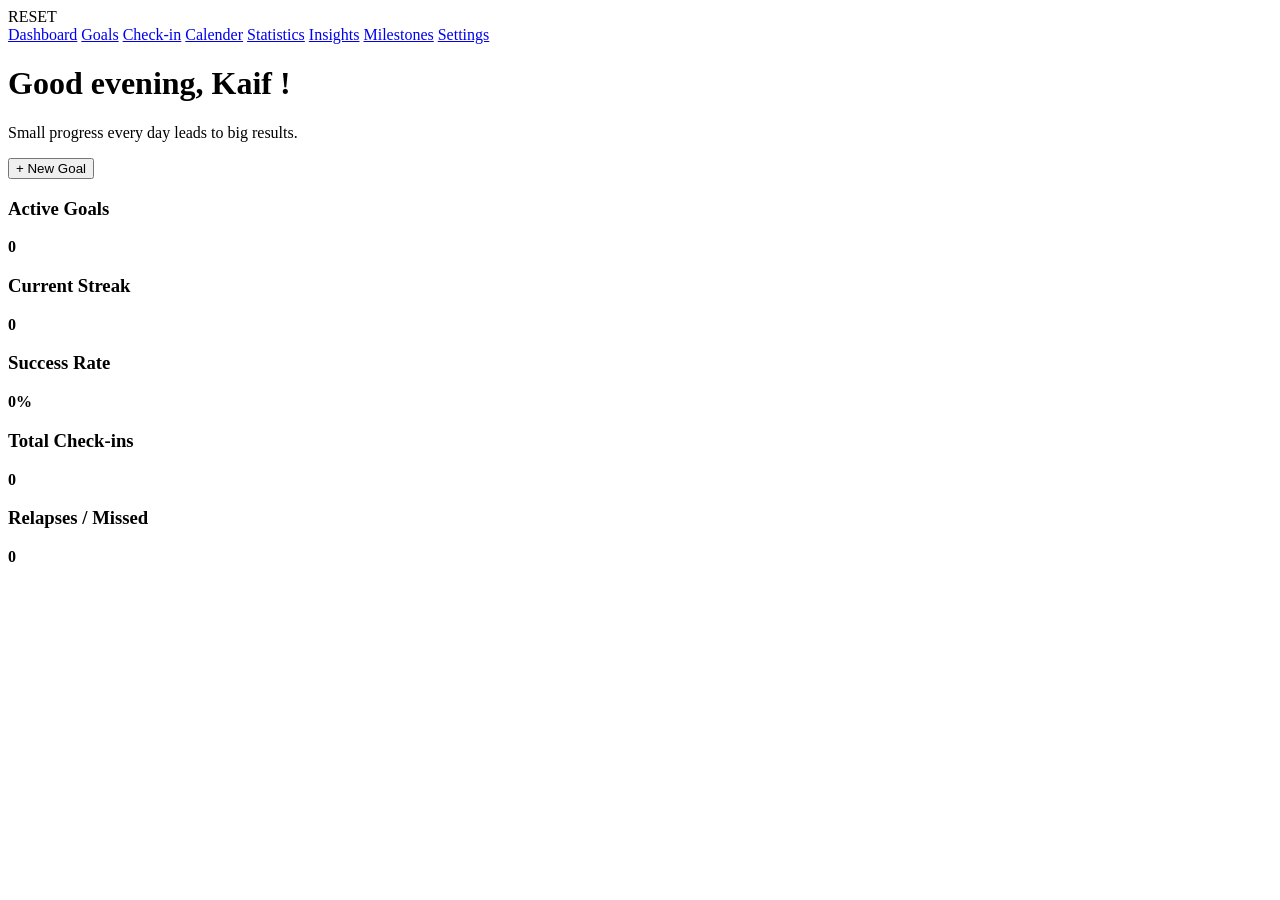
==== RESET html/dashboard.html @ 2f5f8176 "Dashboard page" ====
<!DOCTYPE html>
<html lang="en">
<head>
    <meta charset="UTF-8">
    <meta name="viewport" content="width=device-width, initial-scale=1.0">
    <title>RESET Dashboard</title>
</head>
<body>
    
<div class="app">

<!-- Sidebar -->

<aside class="sidebar">
    <div class="logo">
        RESET
    </div>

    <nav>
        <a href="dashboard.html">Dashboard</a>
        <a href="goals.html">Goals</a>
        <a href="check-in.html">Check-in</a>
        <a href="calender.html">Calender</a>
        <a href="statistics.html">Statistics</a>
        <a href="insights.html">Insights</a>
        <a href="milestones.html">Milestones</a>
        <a href="settings.html">Settings</a>
    </nav>

</aside>

<!-- Main -->

<main class="main">

    <header class="dashboard-header">

        <div>
            <h1>Good evening, Kaif !</h1>
            <p>Small progress every day leads to big results.</p>
        </div>
        
        <button id="newGoalBtn">
            + New Goal
        </button>
    </header>

    <!-- Statistics -->
     
    <section class="stats">

        <div class="stats-card">
            <h3>Active Goals</h3>
            <strong id="activegoals">0</strong>
        </div>

        <div class="stats-card">
            <h3>Current Streak</h3>
            <strong id="currentstreak">0</strong>
        </div>

        <div class="stats-card">
            <h3>Success Rate</h3>
            <strong>0%</strong>
        </div>

        <div class="stats-card">
            <h3>Total Check-ins</h3>
            <strong id="totalcheckins">0</strong>
        </div>

        <div class="stats-card">
            <h3>Relapses / Missed</h3>
            <strong id="relapses-missed">0</strong>
        </div>

    </section>

    
</main>

</div>

</body>
</html>
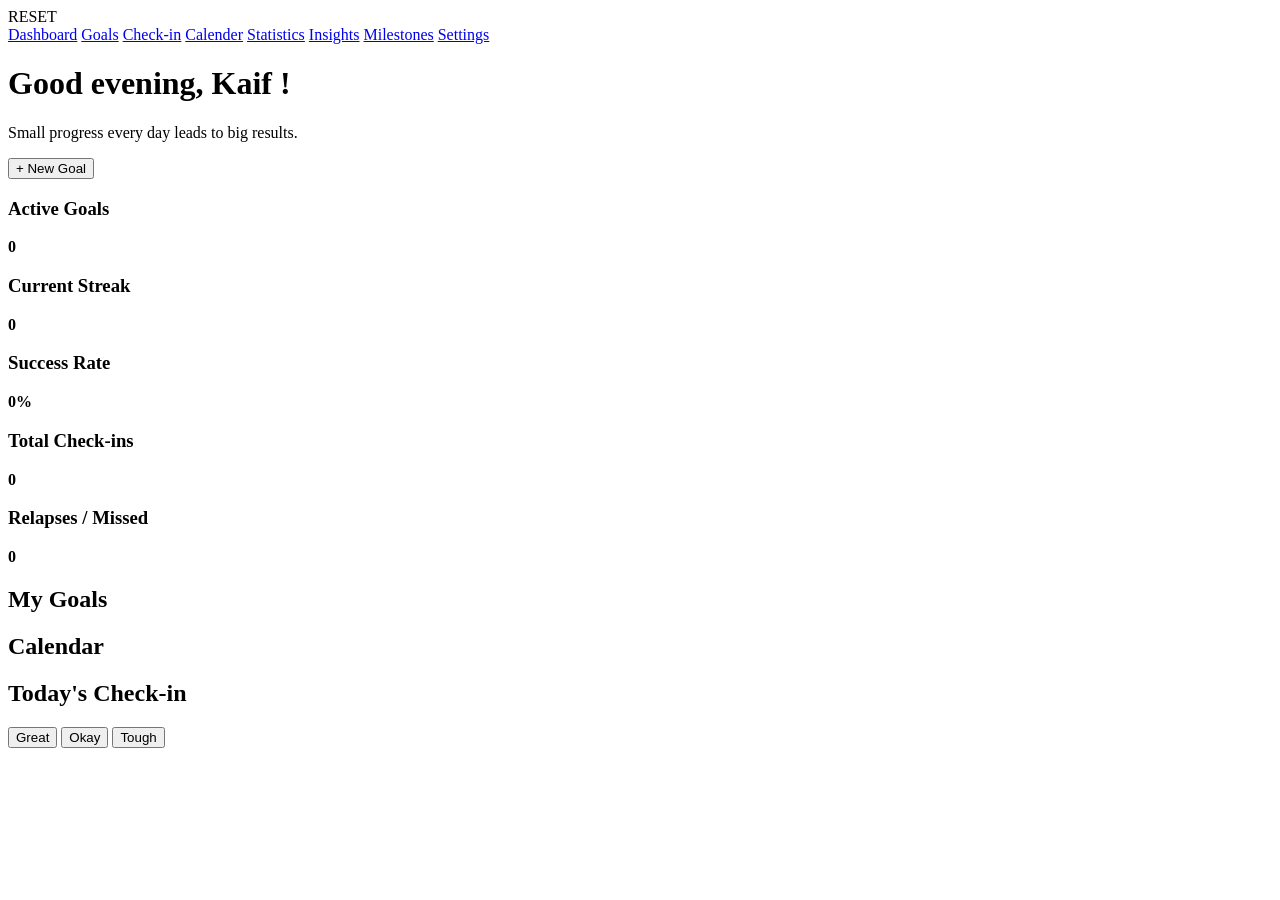
==== commit 281d882e: "dashboard pannel" ====
--- a/RESET html/dashboard.html
+++ b/RESET html/dashboard.html
@@ -76,7 +76,38 @@
 
     </section>
 
-    
+    <!-- Dashboard Goals -->
+
+    <section class="dashboard-grid">
+
+        <div class="pannel goals-panel" 
+        id="goalsContainer">
+            <h2>My Goals</h2>
+        </div>
+
+        <div class="pannel calendar-panel"
+        id="calendar">
+            <h2>Calendar</h2>
+        </div>
+
+        <div class="pannel checkin-panel">
+            <h2>Today's Check-in</h2>
+
+            <button class="checkin great">
+                Great
+            </button>
+
+            <button checkin okay>
+                Okay
+            </button>
+
+            <button checkin tough>
+                Tough
+            </button>
+        </div>
+
+    </section>
+     
 </main>
 
 </div>
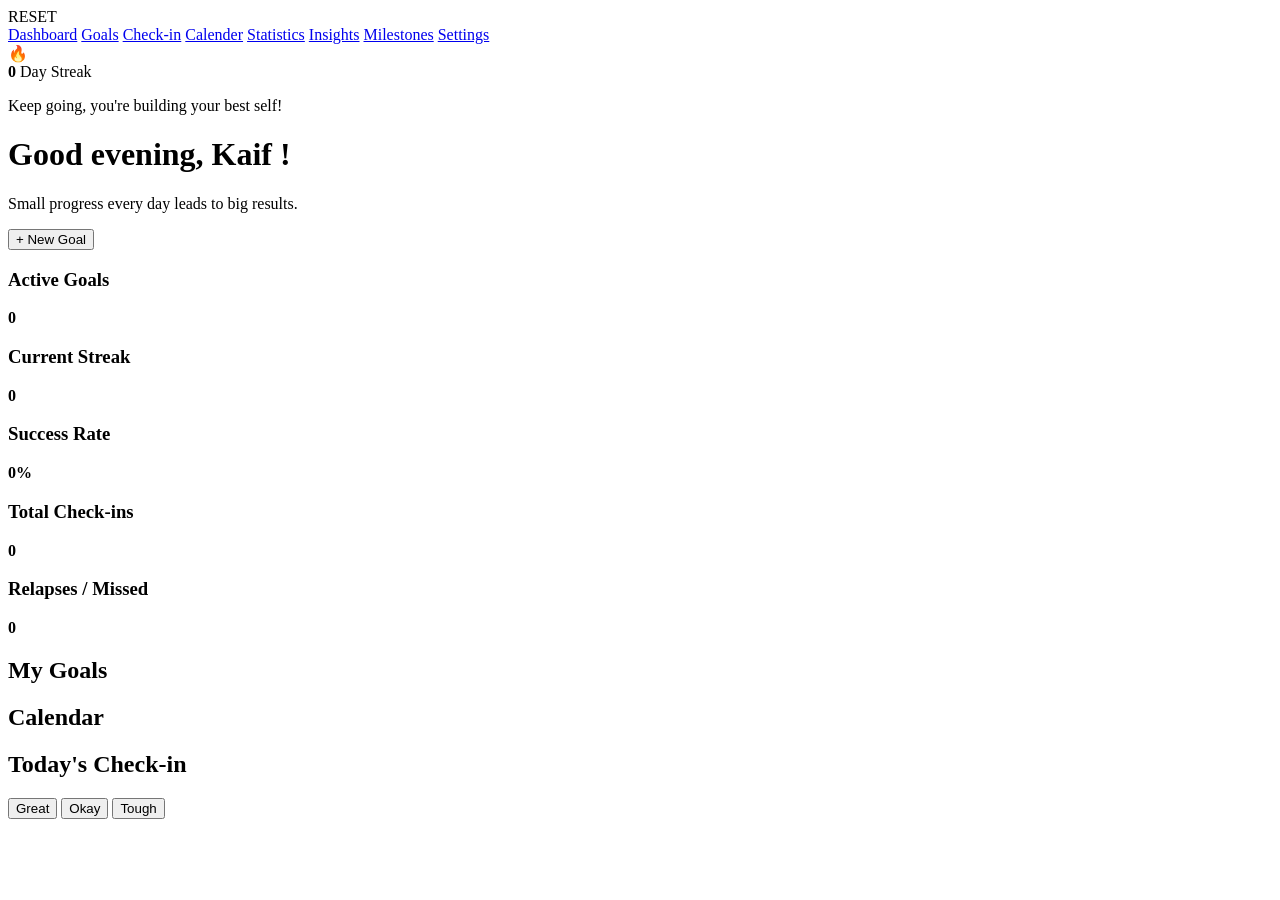
==== commit 9b2dea5f: "add streak card" ====
--- a/RESET html/dashboard.html
+++ b/RESET html/dashboard.html
@@ -27,6 +27,23 @@
         <a href="settings.html">Settings</a>
     </nav>
 
+    <!-- Streak Card -->
+
+    <section class="streak-heading">
+        <div class="streak">
+            <div class="streak-icon">
+                🔥
+            </div>
+            <strong>0</strong>  
+            <span>
+                Day Streak
+            </span>
+            <p>
+                Keep going, you're building
+                your best self!
+            </p>
+        </div>
+    </section>
 </aside>
 
 <!-- Main -->
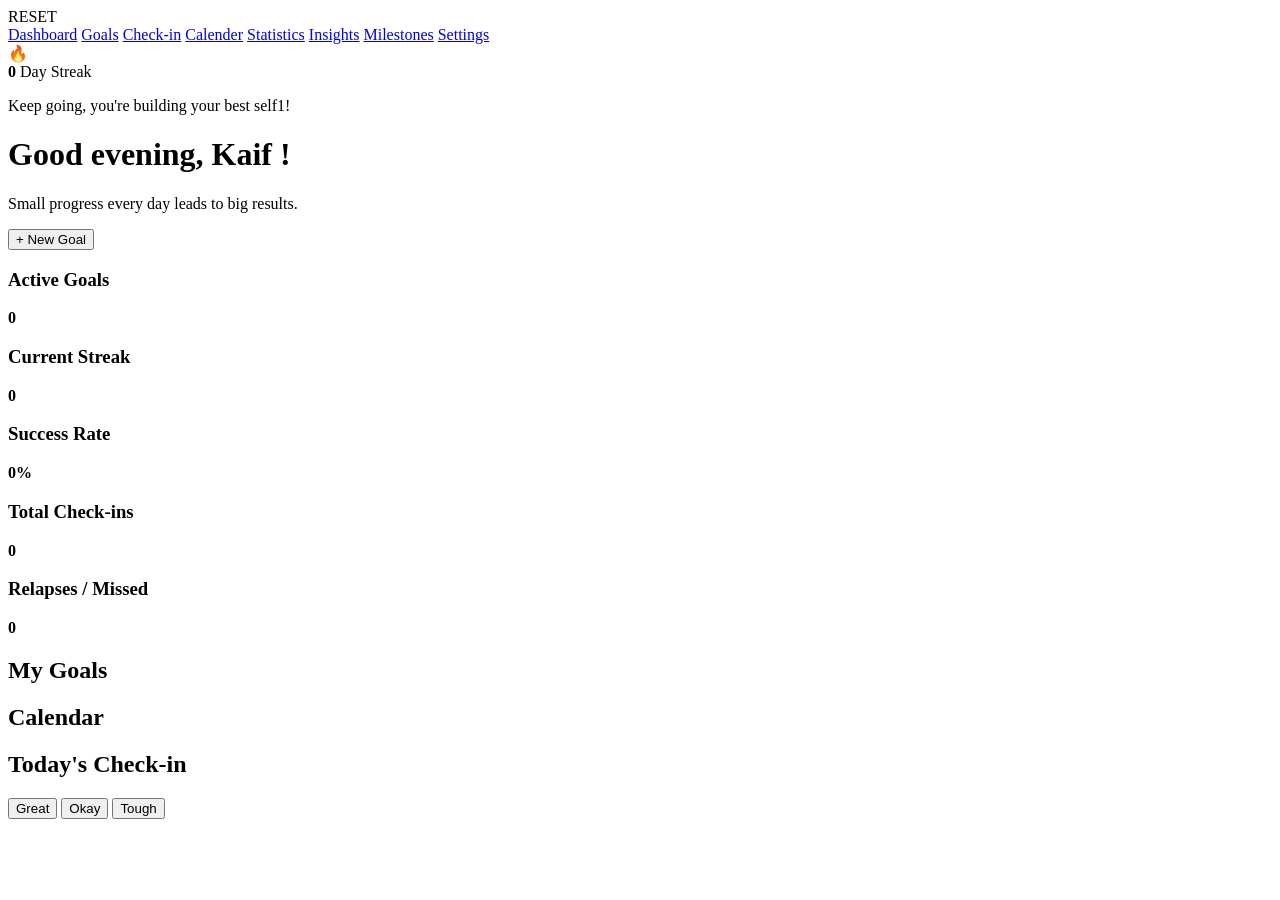
==== commit aa82e80a: "add streak" ====
--- a/RESET html/dashboard.html
+++ b/RESET html/dashboard.html
@@ -40,7 +40,7 @@
             </span>
             <p>
                 Keep going, you're building
-                your best self!
+                your best self1!
             </p>
         </div>
     </section>
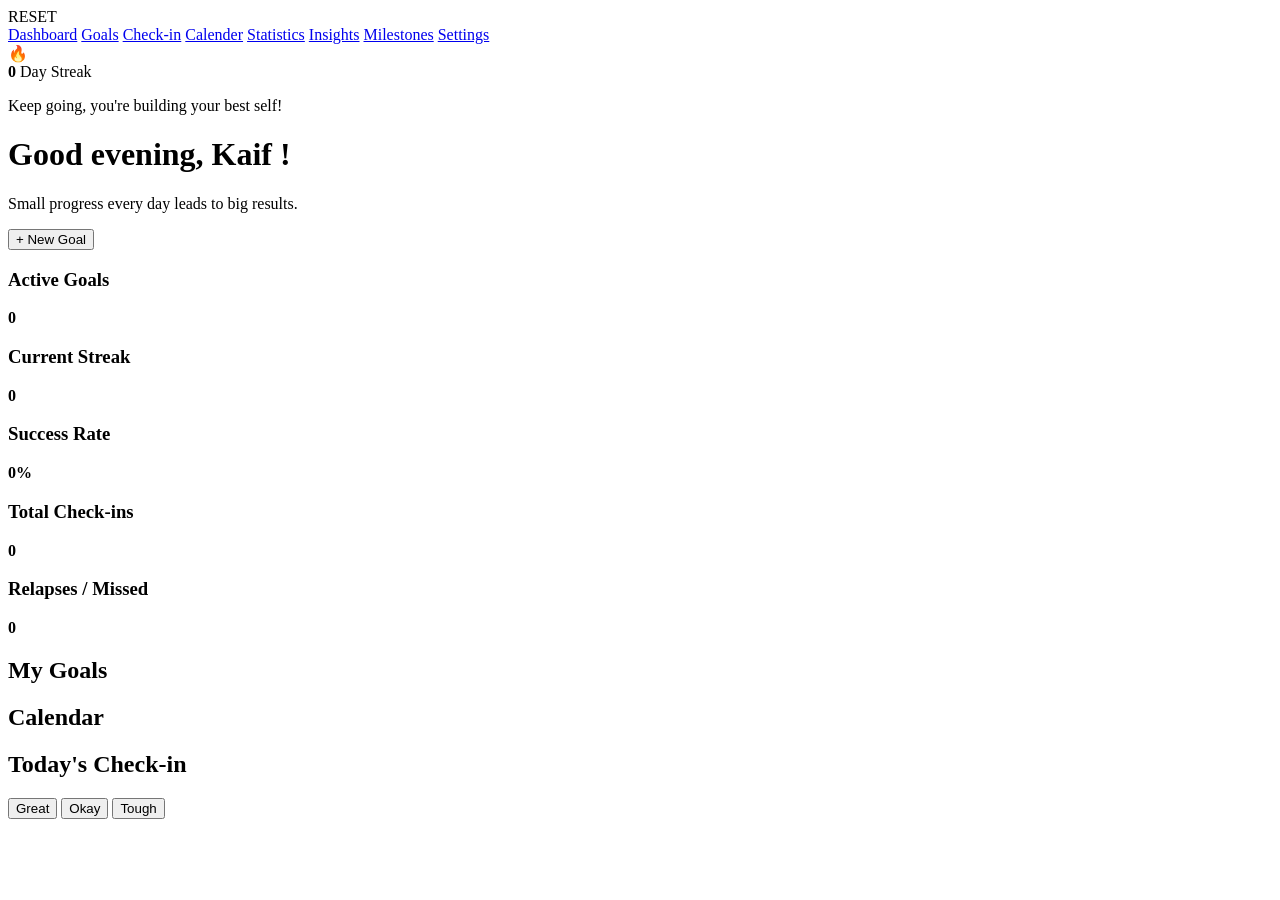
==== commit 9bffe258: "remove garbages" ====
--- a/RESET html/dashboard.html
+++ b/RESET html/dashboard.html
@@ -40,7 +40,7 @@
             </span>
             <p>
                 Keep going, you're building
-                your best self1!
+                your best self!
             </p>
         </div>
     </section>
